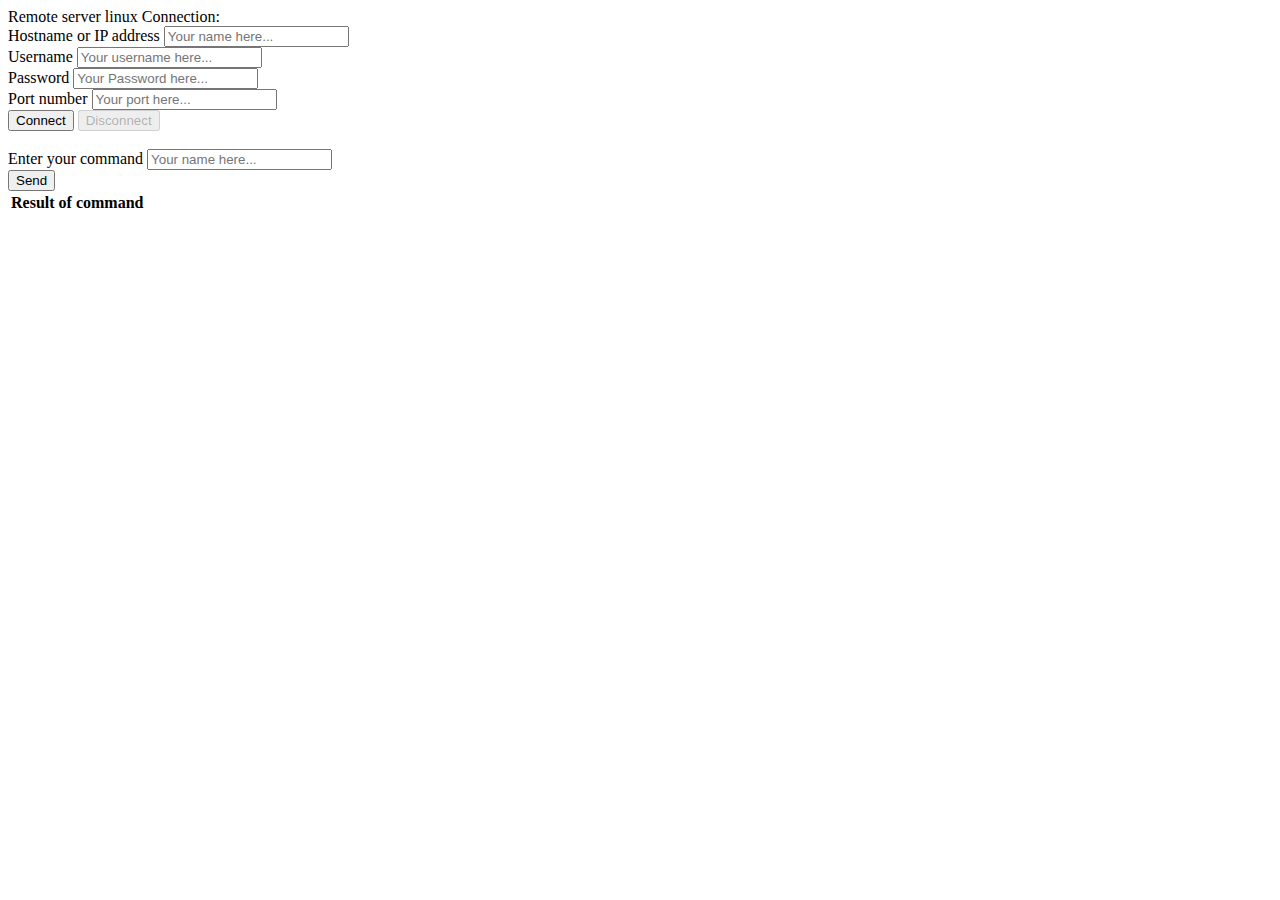
==== src/main/resources/static/index.html @ 3b1a423f "Interface Web building" ====
<!DOCTYPE html>
<html>
<head>
    <title>Hello WebSocket</title>
    <link href="/webjars/bootstrap/css/bootstrap.min.css" rel="stylesheet">
    <link href="/style.css" rel="stylesheet">
    <script src="/webjars/jquery/jquery.min.js"></script>
    <script src="/webjars/sockjs-client/sockjs.min.js"></script>
    <script src="/webjars/stomp-websocket/stomp.min.js"></script>
    <script src="/script.js"></script>
</head>
<body>
<noscript><h2 style="color: #ff0000">Seems your browser doesn't support Javascript! Websocket relies on Javascript being
    enabled. Please enable
    Javascript and reload this page!</h2></noscript>
<div id="main-content" class="container">
    <div class="row">
        <div class="col-md-6">
            <form class="form-inline">
                <div class="form-group">
                    <label for="connect">Remote server linux Connection:</label>
                     <div class="form-group">
                        <label for="name">Hostname or IP address</label>
                         <input type="text" id="hostname" class="form-control" placeholder="Your name here...">
                     </div>
                    <div class="form-group">
                        <label for="name">Username</label>
                        <input type="text" id="usermame " class="form-control" placeholder="Your username here...">
                    </div>

                    <div class="form-group">
                        <label for="name">Password</label>
                        <input type="text" id="password" class="form-control" placeholder="Your Password here...">
                    </div>

                    <div class="form-group">
                        <label for="name">Port number</label>
                        <input type="text" id="port" class="form-control" placeholder="Your port here...">
                    </div>


                    <button id="connect" class="btn btn-default" type="submit">Connect</button>
                    <button id="disconnect" class="btn btn-default" type="submit" disabled="disabled">Disconnect
                    </button>
                </div>
            </form>
        </div>

    </div>

    <br>
    <div class="row">
        <div class="col-md-6">
            <form class="form-inline">
                <div class="form-group">
                    <label for="name">Enter your command</label>
                    <input type="text" id="name" class="form-control" placeholder="Your name here...">
                </div>
                <button id="send" class="btn btn-default" type="submit">Send</button>
            </form>
        </div>
        <div class="col-md-12">
            <table id="conversation" class="table table-striped">
                <thead>
                <tr>
                    <th>Result of command</th>
                </tr>
                </thead>
                <tbody id="greetings">
                </tbody>
            </table>
        </div>
    </div>
</div>
</body>
</html>
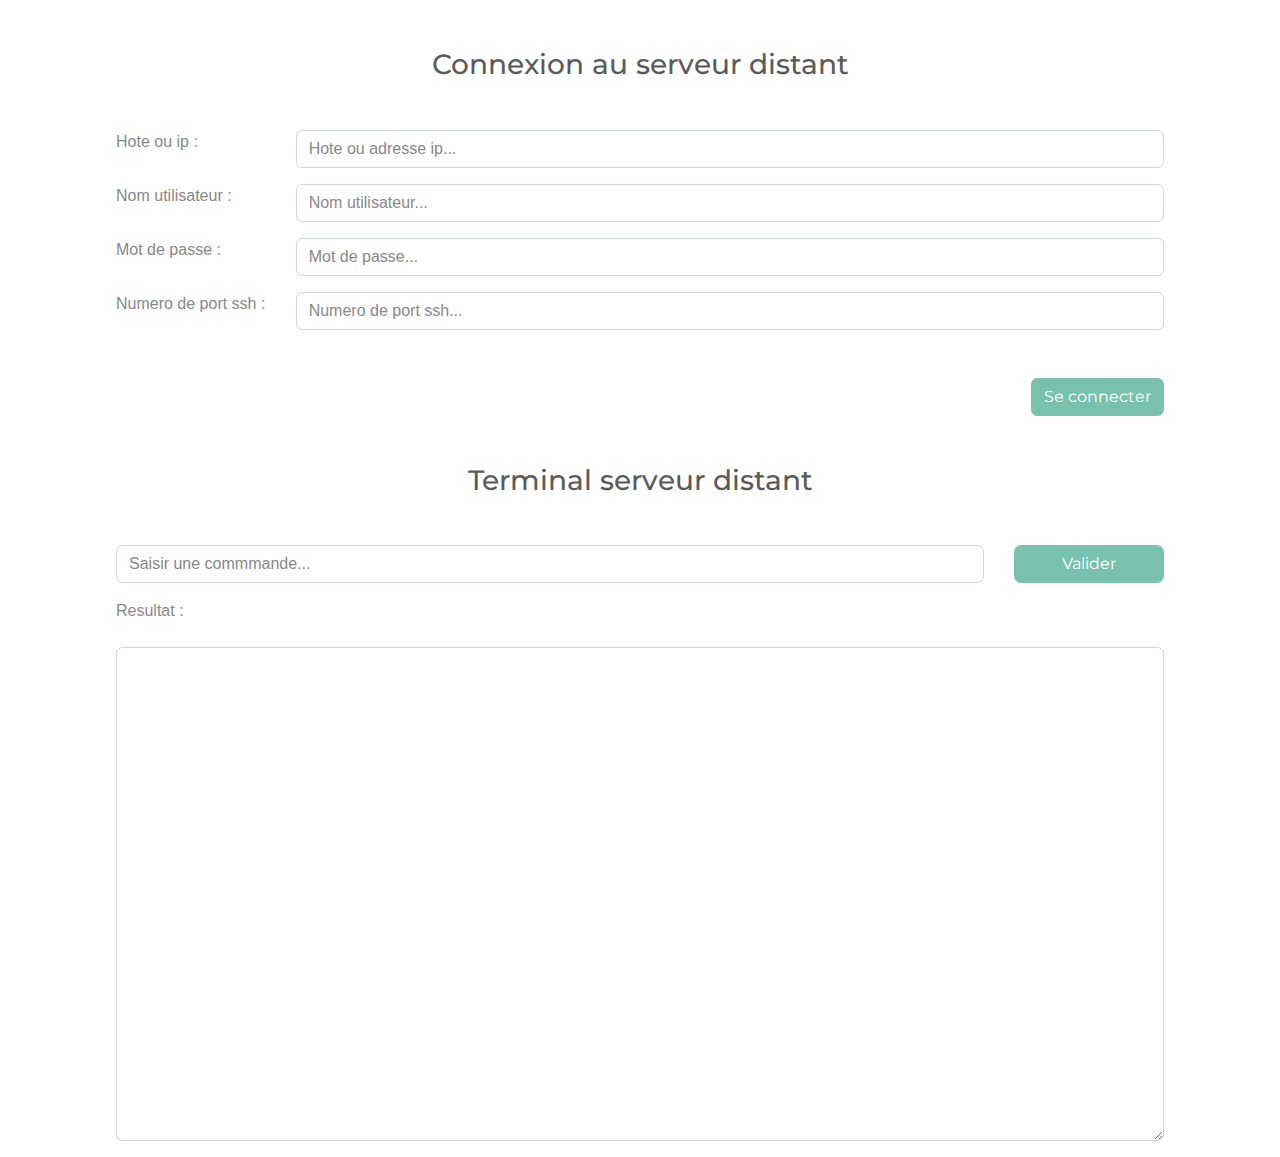
==== commit abe59723: "Interface Web building Correction" ====
--- a/src/main/resources/static/index.html
+++ b/src/main/resources/static/index.html
@@ -1,3 +1,4 @@
+<!--
 <!DOCTYPE html>
 <html>
 <head>
@@ -73,4 +74,114 @@
     </div>
 </div>
 </body>
+</html>
+-->
+
+
+
+<!doctype html>
+<html>
+<head>
+    <title>Invite de commande Web</title>
+    <link rel="stylesheet" media="screen" href="./bootstrap.min.css" />
+    <link rel="stylesheet" media="screen" href="./styles.css" />
+    <script src="/script.js"></script>
+</head>
+<body>
+
+<div class="container box-form">
+    <br>
+    <br>
+    <h3 class="text-center mb-5" >Connexion au serveur distant</h3>
+    <form name="connexionServeurDistant" onsubmit="envoieDonnee()">
+        <div class="row m-3">
+            <div class="col-md-2 col-sm-12">
+                <label>Hote ou ip :</label>
+            </div>
+            <div class="col-md-10 col-sm-12">
+                <input type="text" name="hote" id="hote" class="form-control" placeholder="Hote ou adresse ip..." />
+            </div>
+        </div>
+
+        <div class="row m-3">
+            <div class="col-md-2 col-sm-12">
+                <label>Nom utilisateur :</label>
+            </div>
+            <div class="col-md-10 col-sm-12">
+                <input type="text" name="username" id="username" class="form-control" placeholder="Nom utilisateur..." />
+            </div>
+        </div>
+
+        <div class="row m-3">
+            <div class="col-md-2 col-sm-12">
+                <label>Mot de passe :</label>
+            </div>
+            <div class="col-md-10 col-sm-12">
+                <input type="password" name="password" id="password" class="form-control" placeholder="Mot de passe..." />
+            </div>
+        </div>
+
+        <div class="row m-3">
+            <div class="col-md-2 col-sm-12">
+                <label>Numero de port ssh :</label>
+            </div>
+            <div class="col-md-10 col-sm-12">
+                <input type="text" name="sshport" id="sshport" class="form-control" placeholder="Numero de port ssh..." />
+            </div>
+        </div>
+
+        <div class="row mt-5 mr-3">
+            <div class="col-md-12 d-flex justify-content-end">
+                <button type="submit" name="submitform" id="submitform" class="btn btn-primary">
+                    Se connecter
+                </button>
+            </div>
+        </div>
+    </form>
+
+</div>
+
+<br>
+<br>
+
+
+<div class="container box-form">
+    <h3 class="text-center mb-5" >Terminal serveur distant</h3>
+    <form name="connexionServeurDistant" onsubmit="envoieDonnee()">
+        <div class="row m-3">
+            <!-- <div class="col-md-2 col-sm-12">
+             <label>saisir une commmande :</label>
+            </div> -->
+            <div class="col-md-10 col-sm-12">
+                <input type="text" name="hote" id="hote" class="form-control" placeholder="Saisir une commmande..." />
+            </div>
+            <div class="col-md-2 col-sm-12">
+                <button type="button" name="validcmd" id="validcmd" class="btn btn-primary form-control">
+                    Valider
+                </button>
+            </div>
+        </div>
+
+        <div class="row m-3">
+            <div class="col-md-12">
+                <label>Resultat :</label>
+            </div>
+        </div>
+        <div class="row m-3">
+            <div class="col-md-12">
+                <textarea name="result" id="result" class="form-control" rows="20" ></textarea>
+            </div>
+        </div>
+    </form>
+
+</div>
+
+<script>
+			function envoieDonnee(){
+				alert("Soumission des donnees...")
+				return false;
+			}
+		</script>
+
+</body>
 </html>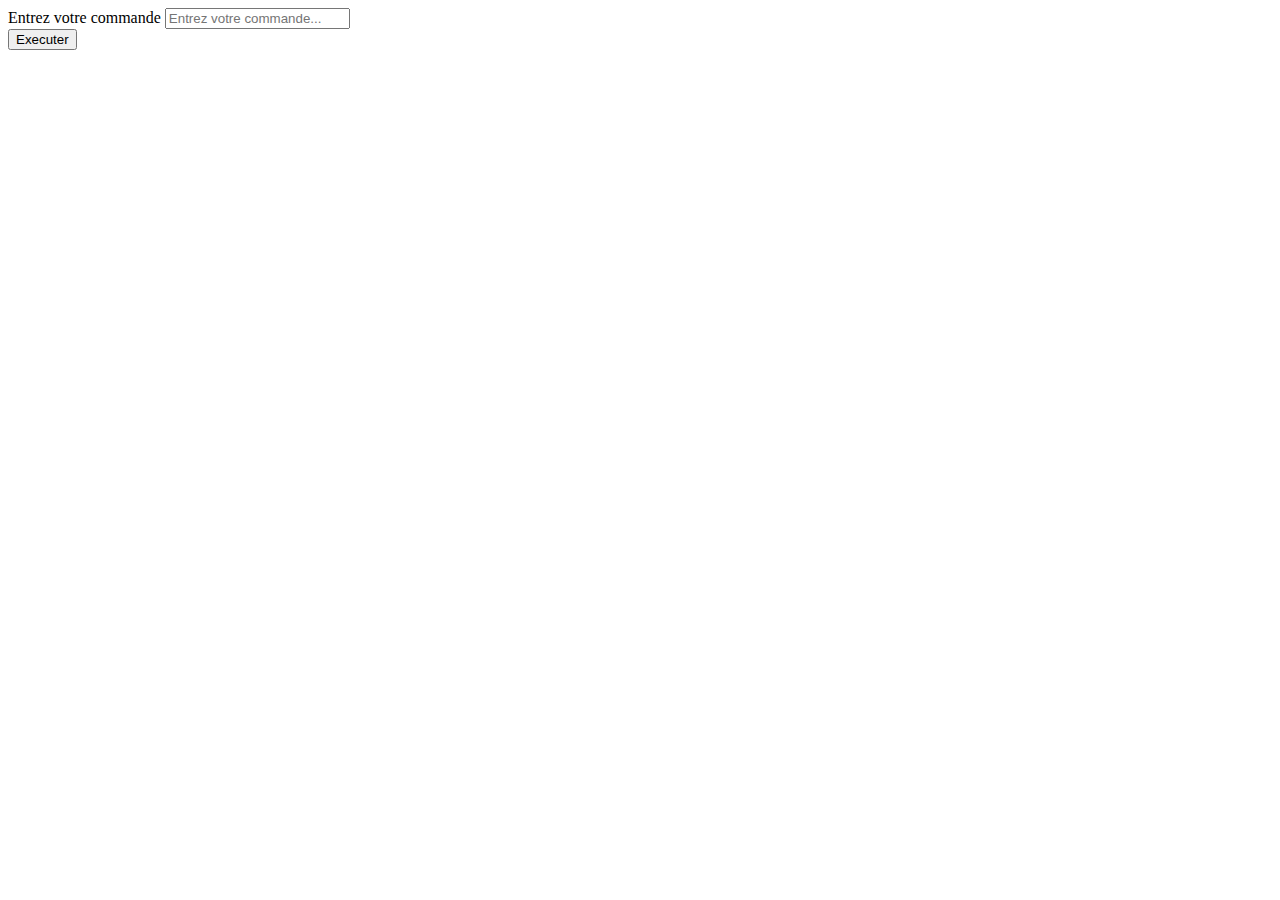
==== commit 423fabdf: "remote shell command" ====
--- a/src/main/resources/static/index.html
+++ b/src/main/resources/static/index.html
@@ -1,4 +1,3 @@
-<!--
 <!DOCTYPE html>
 <html>
 <head>
@@ -10,178 +9,27 @@
     <script src="/webjars/stomp-websocket/stomp.min.js"></script>
     <script src="/script.js"></script>
 </head>
-<body>
+<body onload="init()">
 <noscript><h2 style="color: #ff0000">Seems your browser doesn't support Javascript! Websocket relies on Javascript being
     enabled. Please enable
     Javascript and reload this page!</h2></noscript>
 <div id="main-content" class="container">
     <div class="row">
-        <div class="col-md-6">
+        <div>
             <form class="form-inline">
                 <div class="form-group">
-                    <label for="connect">Remote server linux Connection:</label>
-                     <div class="form-group">
-                        <label for="name">Hostname or IP address</label>
-                         <input type="text" id="hostname" class="form-control" placeholder="Your name here...">
-                     </div>
-                    <div class="form-group">
-                        <label for="name">Username</label>
-                        <input type="text" id="usermame " class="form-control" placeholder="Your username here...">
-                    </div>
+                    <label for="command">Entrez votre commande</label>
+                    <input type="text" id="command" class="form-control" placeholder="Entrez votre commande...">
+                </div>
 
-                    <div class="form-group">
-                        <label for="name">Password</label>
-                        <input type="text" id="password" class="form-control" placeholder="Your Password here...">
-                    </div>
-
-                    <div class="form-group">
-                        <label for="name">Port number</label>
-                        <input type="text" id="port" class="form-control" placeholder="Your port here...">
-                    </div>
-
-
-                    <button id="connect" class="btn btn-default" type="submit">Connect</button>
-                    <button id="disconnect" class="btn btn-default" type="submit" disabled="disabled">Disconnect
-                    </button>
-                </div>
             </form>
+            <button id="executeCommand" class="btn btn-default" onclick="executeCommand()">Executer</button>
         </div>
 
-    </div>
-
-    <br>
-    <div class="row">
-        <div class="col-md-6">
-            <form class="form-inline">
-                <div class="form-group">
-                    <label for="name">Enter your command</label>
-                    <input type="text" id="name" class="form-control" placeholder="Your name here...">
-                </div>
-                <button id="send" class="btn btn-default" type="submit">Send</button>
-            </form>
-        </div>
-        <div class="col-md-12">
-            <table id="conversation" class="table table-striped">
-                <thead>
-                <tr>
-                    <th>Result of command</th>
-                </tr>
-                </thead>
-                <tbody id="greetings">
-                </tbody>
-            </table>
+        <div class="col-md-12" style="margin-top:5px">
+            <p id="response"></p>
         </div>
     </div>
 </div>
 </body>
-</html>
--->
-
-
-
-<!doctype html>
-<html>
-<head>
-    <title>Invite de commande Web</title>
-    <link rel="stylesheet" media="screen" href="./bootstrap.min.css" />
-    <link rel="stylesheet" media="screen" href="./styles.css" />
-    <script src="/script.js"></script>
-</head>
-<body>
-
-<div class="container box-form">
-    <br>
-    <br>
-    <h3 class="text-center mb-5" >Connexion au serveur distant</h3>
-    <form name="connexionServeurDistant" onsubmit="envoieDonnee()">
-        <div class="row m-3">
-            <div class="col-md-2 col-sm-12">
-                <label>Hote ou ip :</label>
-            </div>
-            <div class="col-md-10 col-sm-12">
-                <input type="text" name="hote" id="hote" class="form-control" placeholder="Hote ou adresse ip..." />
-            </div>
-        </div>
-
-        <div class="row m-3">
-            <div class="col-md-2 col-sm-12">
-                <label>Nom utilisateur :</label>
-            </div>
-            <div class="col-md-10 col-sm-12">
-                <input type="text" name="username" id="username" class="form-control" placeholder="Nom utilisateur..." />
-            </div>
-        </div>
-
-        <div class="row m-3">
-            <div class="col-md-2 col-sm-12">
-                <label>Mot de passe :</label>
-            </div>
-            <div class="col-md-10 col-sm-12">
-                <input type="password" name="password" id="password" class="form-control" placeholder="Mot de passe..." />
-            </div>
-        </div>
-
-        <div class="row m-3">
-            <div class="col-md-2 col-sm-12">
-                <label>Numero de port ssh :</label>
-            </div>
-            <div class="col-md-10 col-sm-12">
-                <input type="text" name="sshport" id="sshport" class="form-control" placeholder="Numero de port ssh..." />
-            </div>
-        </div>
-
-        <div class="row mt-5 mr-3">
-            <div class="col-md-12 d-flex justify-content-end">
-                <button type="submit" name="submitform" id="submitform" class="btn btn-primary">
-                    Se connecter
-                </button>
-            </div>
-        </div>
-    </form>
-
-</div>
-
-<br>
-<br>
-
-
-<div class="container box-form">
-    <h3 class="text-center mb-5" >Terminal serveur distant</h3>
-    <form name="connexionServeurDistant" onsubmit="envoieDonnee()">
-        <div class="row m-3">
-            <!-- <div class="col-md-2 col-sm-12">
-             <label>saisir une commmande :</label>
-            </div> -->
-            <div class="col-md-10 col-sm-12">
-                <input type="text" name="hote" id="hote" class="form-control" placeholder="Saisir une commmande..." />
-            </div>
-            <div class="col-md-2 col-sm-12">
-                <button type="button" name="validcmd" id="validcmd" class="btn btn-primary form-control">
-                    Valider
-                </button>
-            </div>
-        </div>
-
-        <div class="row m-3">
-            <div class="col-md-12">
-                <label>Resultat :</label>
-            </div>
-        </div>
-        <div class="row m-3">
-            <div class="col-md-12">
-                <textarea name="result" id="result" class="form-control" rows="20" ></textarea>
-            </div>
-        </div>
-    </form>
-
-</div>
-
-<script>
-			function envoieDonnee(){
-				alert("Soumission des donnees...")
-				return false;
-			}
-		</script>
-
-</body>
 </html>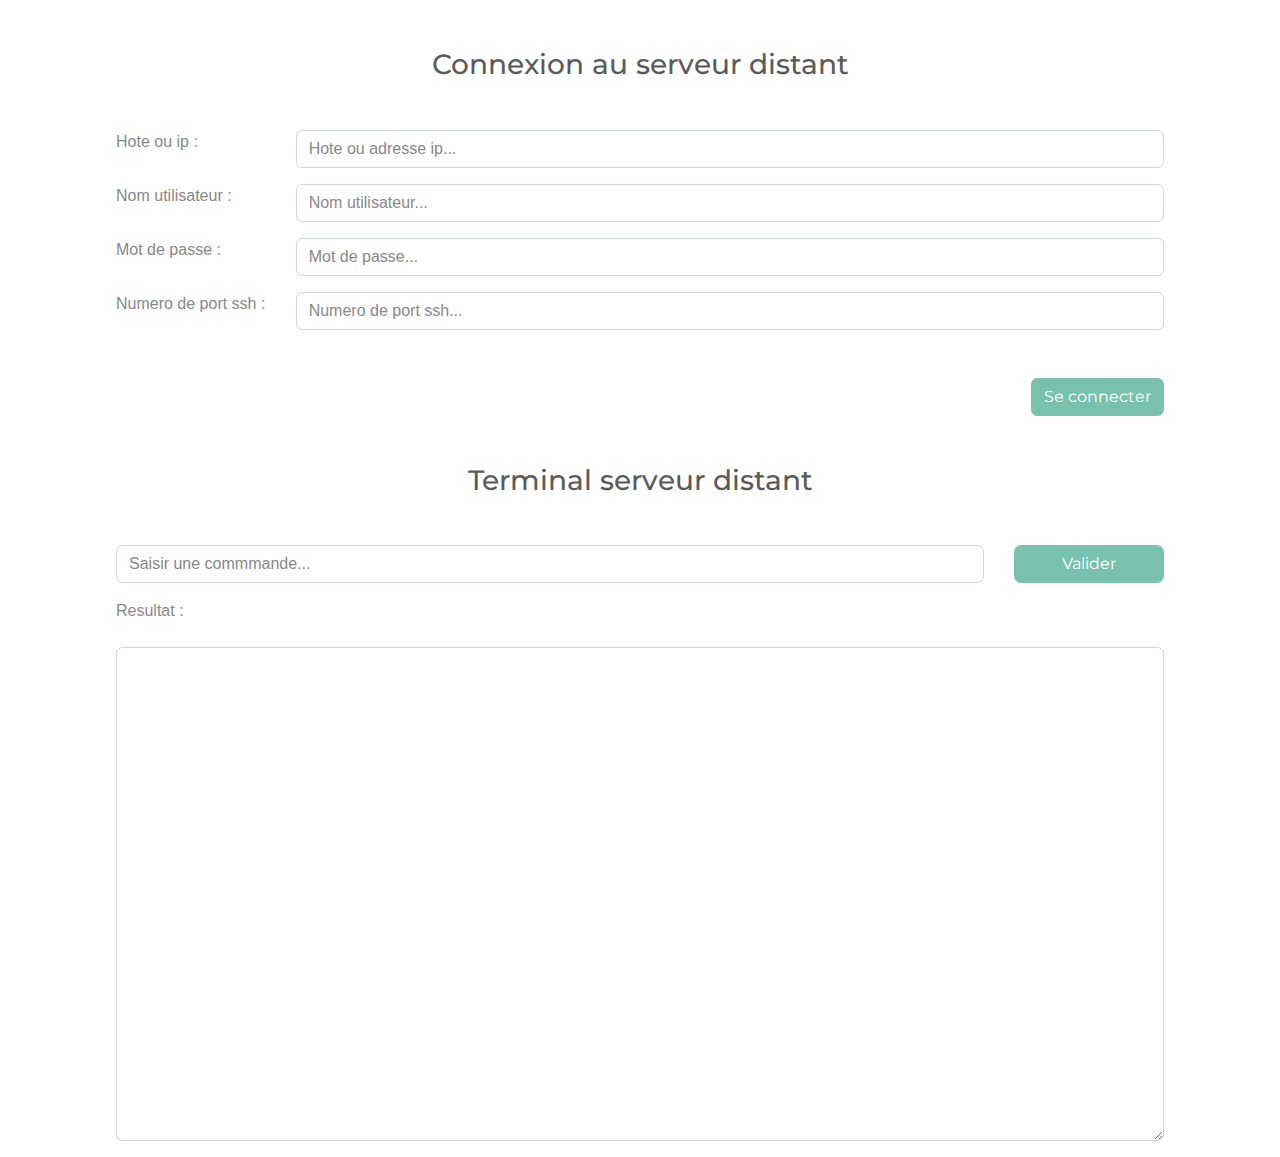
==== commit ac30ac8a: "Merge branch 'feat/remoteshellcommand'" ====
--- a/src/main/resources/static/index.html
+++ b/src/main/resources/static/index.html
@@ -1,3 +1,4 @@
+<!--
 <!DOCTYPE html>
 <html>
 <head>
@@ -32,4 +33,114 @@
     </div>
 </div>
 </body>
+</html>
+-->
+
+
+
+<!doctype html>
+<html>
+<head>
+    <title>Invite de commande Web</title>
+    <link rel="stylesheet" media="screen" href="./bootstrap.min.css" />
+    <link rel="stylesheet" media="screen" href="./styles.css" />
+    <script src="/script.js"></script>
+</head>
+<body>
+
+<div class="container box-form">
+    <br>
+    <br>
+    <h3 class="text-center mb-5" >Connexion au serveur distant</h3>
+    <form name="connexionServeurDistant" onsubmit="envoieDonnee()">
+        <div class="row m-3">
+            <div class="col-md-2 col-sm-12">
+                <label>Hote ou ip :</label>
+            </div>
+            <div class="col-md-10 col-sm-12">
+                <input type="text" name="hote" id="hote" class="form-control" placeholder="Hote ou adresse ip..." />
+            </div>
+        </div>
+
+        <div class="row m-3">
+            <div class="col-md-2 col-sm-12">
+                <label>Nom utilisateur :</label>
+            </div>
+            <div class="col-md-10 col-sm-12">
+                <input type="text" name="username" id="username" class="form-control" placeholder="Nom utilisateur..." />
+            </div>
+        </div>
+
+        <div class="row m-3">
+            <div class="col-md-2 col-sm-12">
+                <label>Mot de passe :</label>
+            </div>
+            <div class="col-md-10 col-sm-12">
+                <input type="password" name="password" id="password" class="form-control" placeholder="Mot de passe..." />
+            </div>
+        </div>
+
+        <div class="row m-3">
+            <div class="col-md-2 col-sm-12">
+                <label>Numero de port ssh :</label>
+            </div>
+            <div class="col-md-10 col-sm-12">
+                <input type="text" name="sshport" id="sshport" class="form-control" placeholder="Numero de port ssh..." />
+            </div>
+        </div>
+
+        <div class="row mt-5 mr-3">
+            <div class="col-md-12 d-flex justify-content-end">
+                <button type="submit" name="submitform" id="submitform" class="btn btn-primary">
+                    Se connecter
+                </button>
+            </div>
+        </div>
+    </form>
+
+</div>
+
+<br>
+<br>
+
+
+<div class="container box-form">
+    <h3 class="text-center mb-5" >Terminal serveur distant</h3>
+    <form name="connexionServeurDistant" onsubmit="envoieDonnee()">
+        <div class="row m-3">
+            <!-- <div class="col-md-2 col-sm-12">
+             <label>saisir une commmande :</label>
+            </div> -->
+            <div class="col-md-10 col-sm-12">
+                <input type="text" name="hote" id="hote" class="form-control" placeholder="Saisir une commmande..." />
+            </div>
+            <div class="col-md-2 col-sm-12">
+                <button type="button" name="validcmd" id="validcmd" class="btn btn-primary form-control">
+                    Valider
+                </button>
+            </div>
+        </div>
+
+        <div class="row m-3">
+            <div class="col-md-12">
+                <label>Resultat :</label>
+            </div>
+        </div>
+        <div class="row m-3">
+            <div class="col-md-12">
+                <textarea name="result" id="result" class="form-control" rows="20" ></textarea>
+            </div>
+        </div>
+    </form>
+
+</div>
+
+<script>
+			function envoieDonnee(){
+				alert("Soumission des donnees...")
+				return false;
+			}
+		</script>
+
+</body>
 </html>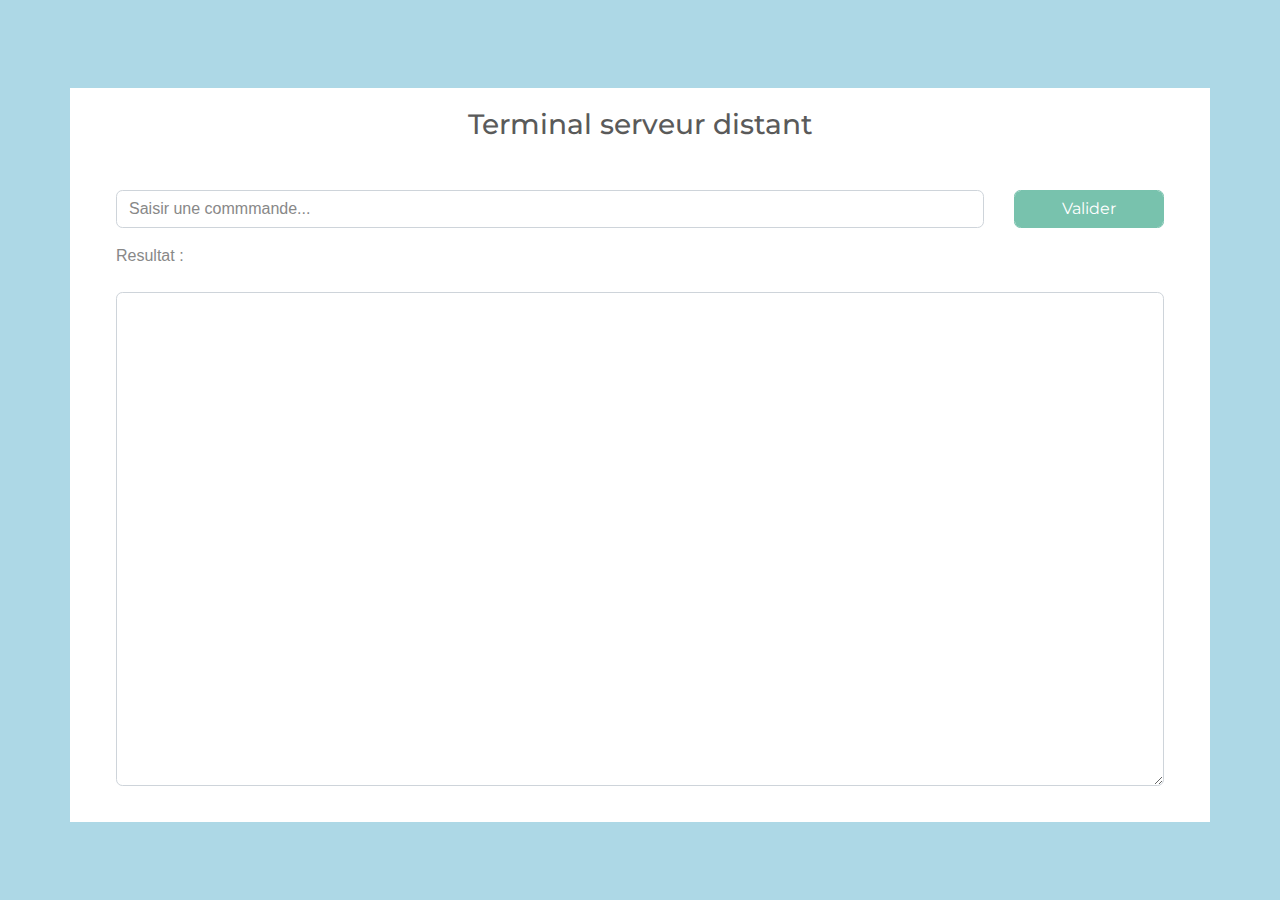
==== commit 8b6d9b8b: "remote shell command" ====
--- a/src/main/resources/static/index.html
+++ b/src/main/resources/static/index.html
@@ -1,121 +1,27 @@
-<!--
-<!DOCTYPE html>
-<html>
-<head>
-    <title>Hello WebSocket</title>
-    <link href="/webjars/bootstrap/css/bootstrap.min.css" rel="stylesheet">
-    <link href="/style.css" rel="stylesheet">
-    <script src="/webjars/jquery/jquery.min.js"></script>
-    <script src="/webjars/sockjs-client/sockjs.min.js"></script>
-    <script src="/webjars/stomp-websocket/stomp.min.js"></script>
-    <script src="/script.js"></script>
-</head>
-<body onload="init()">
-<noscript><h2 style="color: #ff0000">Seems your browser doesn't support Javascript! Websocket relies on Javascript being
-    enabled. Please enable
-    Javascript and reload this page!</h2></noscript>
-<div id="main-content" class="container">
-    <div class="row">
-        <div>
-            <form class="form-inline">
-                <div class="form-group">
-                    <label for="command">Entrez votre commande</label>
-                    <input type="text" id="command" class="form-control" placeholder="Entrez votre commande...">
-                </div>
-
-            </form>
-            <button id="executeCommand" class="btn btn-default" onclick="executeCommand()">Executer</button>
-        </div>
-
-        <div class="col-md-12" style="margin-top:5px">
-            <p id="response"></p>
-        </div>
-    </div>
-</div>
-</body>
-</html>
--->
-
-
 
 <!doctype html>
 <html>
 <head>
     <title>Invite de commande Web</title>
     <link rel="stylesheet" media="screen" href="./bootstrap.min.css" />
-    <link rel="stylesheet" media="screen" href="./styles.css" />
+    <link rel="stylesheet" media="screen" href="./style.css" />
+    <script src="/webjars/jquery/jquery.min.js"></script>
+    <script src="/webjars/sockjs-client/sockjs.min.js"></script>
+    <script src="/webjars/stomp-websocket/stomp.min.js"></script>
     <script src="/script.js"></script>
 </head>
-<body>
 
-<div class="container box-form">
-    <br>
-    <br>
-    <h3 class="text-center mb-5" >Connexion au serveur distant</h3>
-    <form name="connexionServeurDistant" onsubmit="envoieDonnee()">
+<body onload="init()">
+
+<div class="container box-form" style="margin-top:10px">
+    <h3 class="text-center mb-5" >Terminal serveur distant</h3>
         <div class="row m-3">
-            <div class="col-md-2 col-sm-12">
-                <label>Hote ou ip :</label>
-            </div>
+
             <div class="col-md-10 col-sm-12">
-                <input type="text" name="hote" id="hote" class="form-control" placeholder="Hote ou adresse ip..." />
-            </div>
-        </div>
-
-        <div class="row m-3">
-            <div class="col-md-2 col-sm-12">
-                <label>Nom utilisateur :</label>
-            </div>
-            <div class="col-md-10 col-sm-12">
-                <input type="text" name="username" id="username" class="form-control" placeholder="Nom utilisateur..." />
-            </div>
-        </div>
-
-        <div class="row m-3">
-            <div class="col-md-2 col-sm-12">
-                <label>Mot de passe :</label>
-            </div>
-            <div class="col-md-10 col-sm-12">
-                <input type="password" name="password" id="password" class="form-control" placeholder="Mot de passe..." />
-            </div>
-        </div>
-
-        <div class="row m-3">
-            <div class="col-md-2 col-sm-12">
-                <label>Numero de port ssh :</label>
-            </div>
-            <div class="col-md-10 col-sm-12">
-                <input type="text" name="sshport" id="sshport" class="form-control" placeholder="Numero de port ssh..." />
-            </div>
-        </div>
-
-        <div class="row mt-5 mr-3">
-            <div class="col-md-12 d-flex justify-content-end">
-                <button type="submit" name="submitform" id="submitform" class="btn btn-primary">
-                    Se connecter
-                </button>
-            </div>
-        </div>
-    </form>
-
-</div>
-
-<br>
-<br>
-
-
-<div class="container box-form">
-    <h3 class="text-center mb-5" >Terminal serveur distant</h3>
-    <form name="connexionServeurDistant" onsubmit="envoieDonnee()">
-        <div class="row m-3">
-            <!-- <div class="col-md-2 col-sm-12">
-             <label>saisir une commmande :</label>
-            </div> -->
-            <div class="col-md-10 col-sm-12">
-                <input type="text" name="hote" id="hote" class="form-control" placeholder="Saisir une commmande..." />
+                <input type="text" name="command" id="command" class="form-control" placeholder="Saisir une commmande..." />
             </div>
             <div class="col-md-2 col-sm-12">
-                <button type="button" name="validcmd" id="validcmd" class="btn btn-primary form-control">
+                <button onclick="executeCommand()" type="button" name="validcmd" id="validcmd" class="btn btn-primary form-control">
                     Valider
                 </button>
             </div>
@@ -128,19 +34,12 @@
         </div>
         <div class="row m-3">
             <div class="col-md-12">
-                <textarea name="result" id="result" class="form-control" rows="20" ></textarea>
+                <textarea name="result" id="response" class="form-control" rows="20" >
+                </textarea>
             </div>
         </div>
-    </form>
 
 </div>
 
-<script>
-			function envoieDonnee(){
-				alert("Soumission des donnees...")
-				return false;
-			}
-		</script>
-
 </body>
 </html>--- a/src/main/resources/static/style.css
+++ b/src/main/resources/static/style.css
@@ -0,0 +1,40 @@
+/*
+body {
+    background-color: #f5f5f5;
+}
+
+#main-content {
+    max-width: 940px;
+    padding: 2em 3em;
+    margin: 0 auto 20px;
+    background-color: #fff;
+    border: 1px solid #e5e5e5;
+    -webkit-border-radius: 5px;
+    -moz-border-radius: 5px;
+    border-radius: 5px;
+}
+
+*/
+
+
+body{
+	position: relative;
+	margin: 0;
+	padding: 0;
+	background-color: #add8e6;
+	width: 100vw;
+	height: 100vh;
+	display: flex;
+	align-items: center;
+	justify-content: center;
+}
+.box-form{
+	position: relative;
+	padding-top: 20px;
+	padding-bottom: 20px;
+	background-color: #FFFFFF;
+	border-radus: 10px;
+	-webkit-border-radus: 10px;
+	-ms-border-radus: 10px;
+	-moz-border-radus: 10px;
+}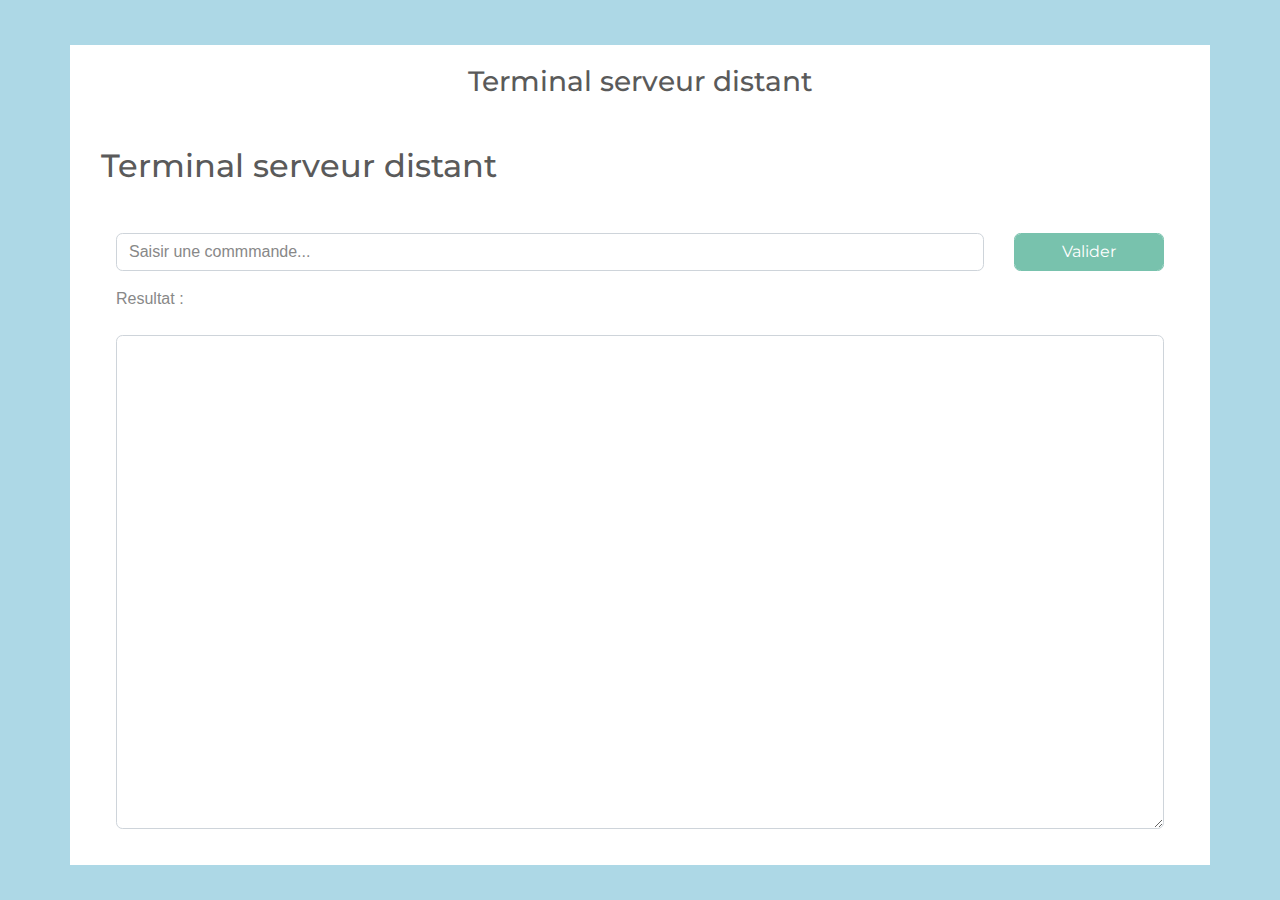
==== commit 89afdf7b: "Projet shell complet" ====
--- a/src/main/resources/static/index.html
+++ b/src/main/resources/static/index.html
@@ -16,7 +16,7 @@
 <div class="container box-form" style="margin-top:10px">
     <h3 class="text-center mb-5" >Terminal serveur distant</h3>
         <div class="row m-3">
-
+            <h2 class="text-center mb-5" >Terminal serveur distant</h2>
             <div class="col-md-10 col-sm-12">
                 <input type="text" name="command" id="command" class="form-control" placeholder="Saisir une commmande..." />
             </div>
--- a/src/main/resources/static/style.css
+++ b/src/main/resources/static/style.css
@@ -1,21 +1,3 @@
-/*
-body {
-    background-color: #f5f5f5;
-}
-
-#main-content {
-    max-width: 940px;
-    padding: 2em 3em;
-    margin: 0 auto 20px;
-    background-color: #fff;
-    border: 1px solid #e5e5e5;
-    -webkit-border-radius: 5px;
-    -moz-border-radius: 5px;
-    border-radius: 5px;
-}
-
-*/
-
 
 body{
 	position: relative;
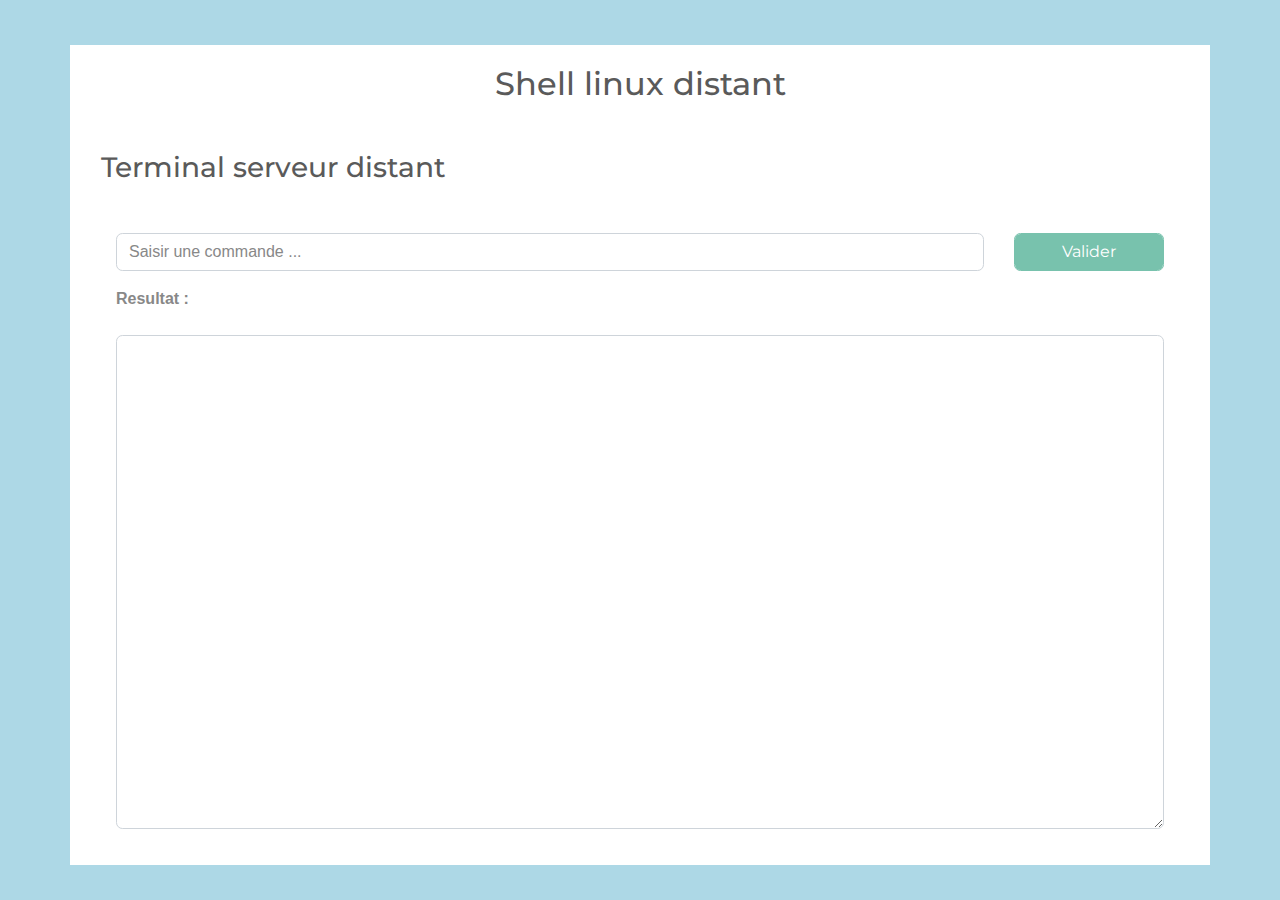
==== commit 1a7ca544: "Rafraichissement du textarea pour une nouvelle commande linux" ====
--- a/src/main/resources/static/index.html
+++ b/src/main/resources/static/index.html
@@ -1,5 +1,4 @@
-
-<!doctype html>
+<!DOCTYPE html>
 <html>
 <head>
     <title>Invite de commande Web</title>
@@ -14,31 +13,30 @@
 <body onload="init()">
 
 <div class="container box-form" style="margin-top:10px">
-    <h3 class="text-center mb-5" >Terminal serveur distant</h3>
-        <div class="row m-3">
-            <h2 class="text-center mb-5" >Terminal serveur distant</h2>
-            <div class="col-md-10 col-sm-12">
-                <input type="text" name="command" id="command" class="form-control" placeholder="Saisir une commmande..." />
-            </div>
-            <div class="col-md-2 col-sm-12">
-                <button onclick="executeCommand()" type="button" name="validcmd" id="validcmd" class="btn btn-primary form-control">
-                    Valider
-                </button>
-            </div>
+    <h2 class="text-center mb-5" >Shell linux distant</h2>
+    <div class="row m-3">
+        <h3 class="text-center mb-5" >Terminal serveur distant</h3>
+        <div class="col-md-10 col-sm-12">
+            <input type="text" name="command" id="command" class="form-control" placeholder="Saisir une commande ..." />
         </div>
+        <div class="col-md-2 col-sm-12">
+            <button onclick="executeCommand()" type="button" name="validcmd" id="validcmd" class="btn btn-primary form-control">
+                Valider
+            </button>
+        </div>
+    </div>
 
-        <div class="row m-3">
-            <div class="col-md-12">
-                <label>Resultat :</label>
-            </div>
+    <div class="row m-3">
+        <div class="col-md-12">
+            <label> <strong>Resultat :</strong> </label>
         </div>
-        <div class="row m-3">
-            <div class="col-md-12">
+    </div>
+    <div class="row m-3">
+        <div class="col-md-12">
                 <textarea name="result" id="response" class="form-control" rows="20" >
                 </textarea>
-            </div>
         </div>
-
+    </div>
 </div>
 
 </body>
--- a/src/main/resources/static/style.css
+++ b/src/main/resources/static/style.css
@@ -1,4 +1,3 @@
-
 body{
 	position: relative;
 	margin: 0;
